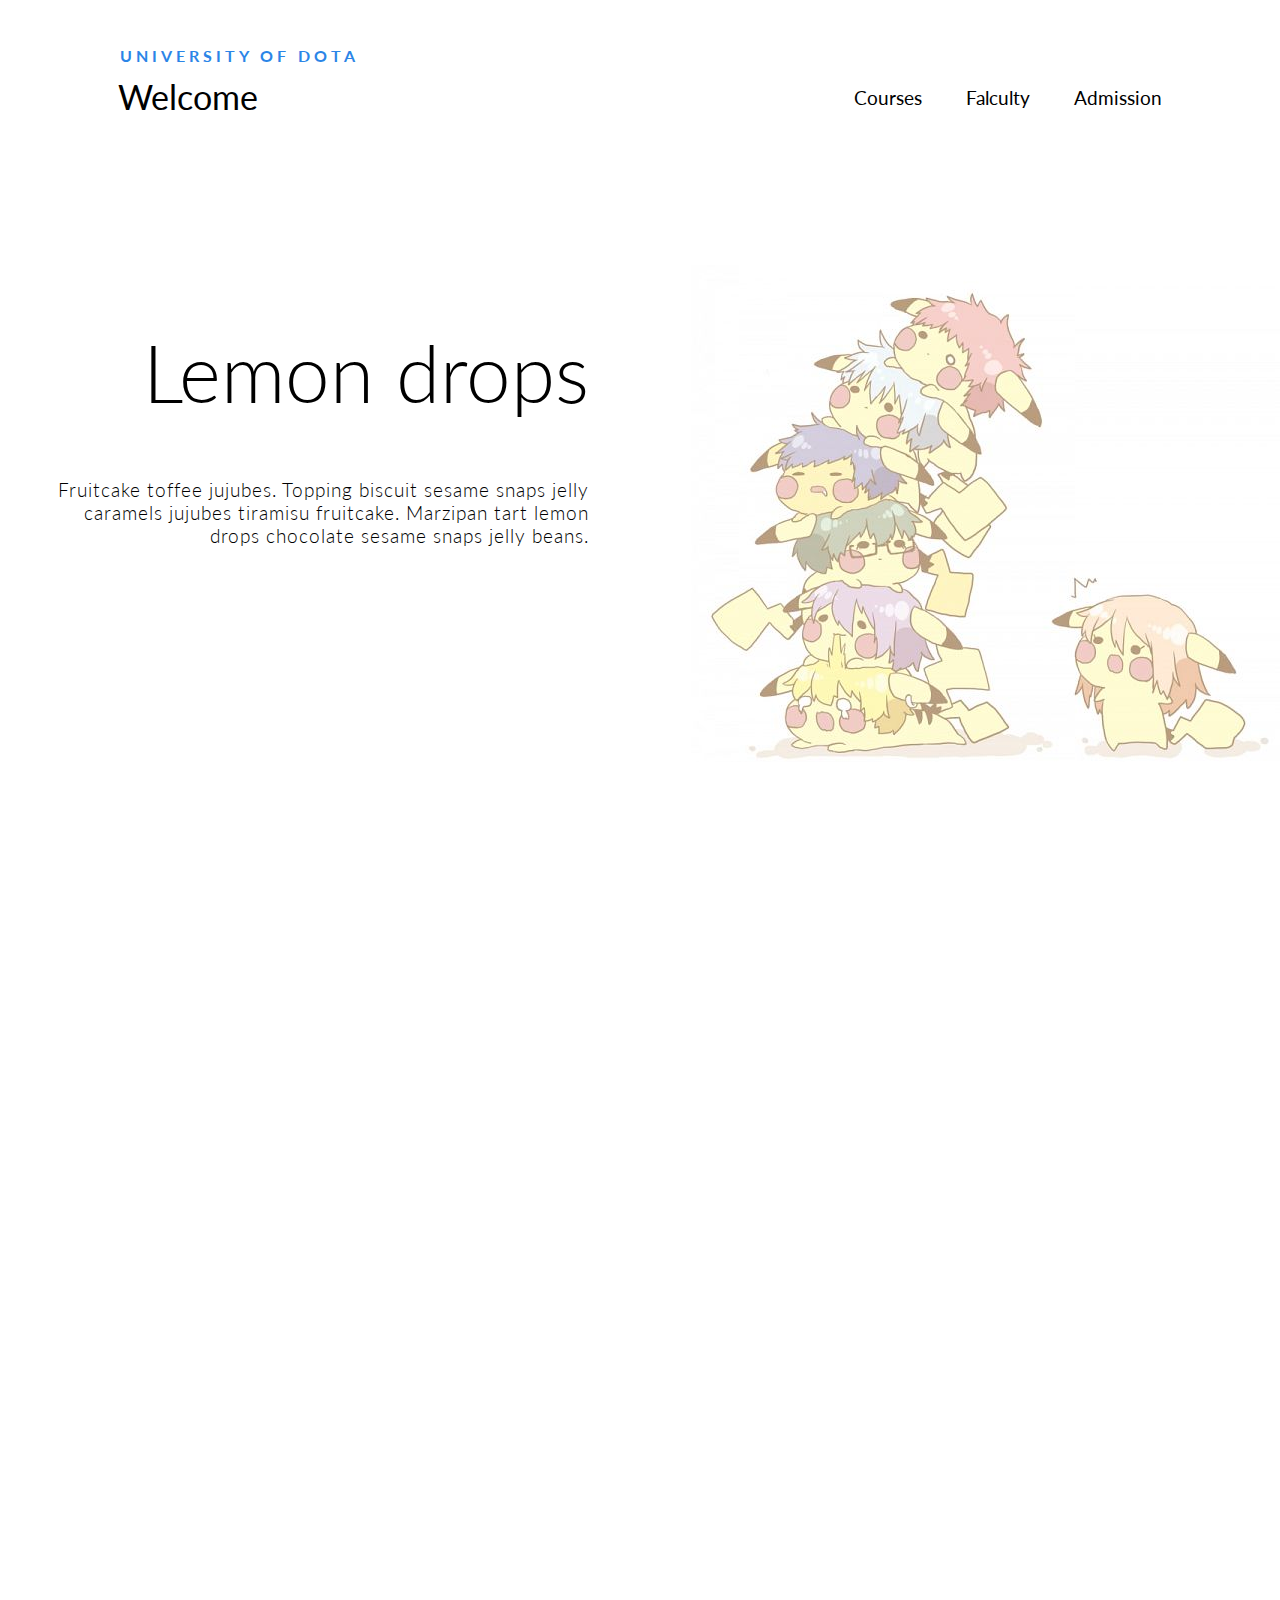
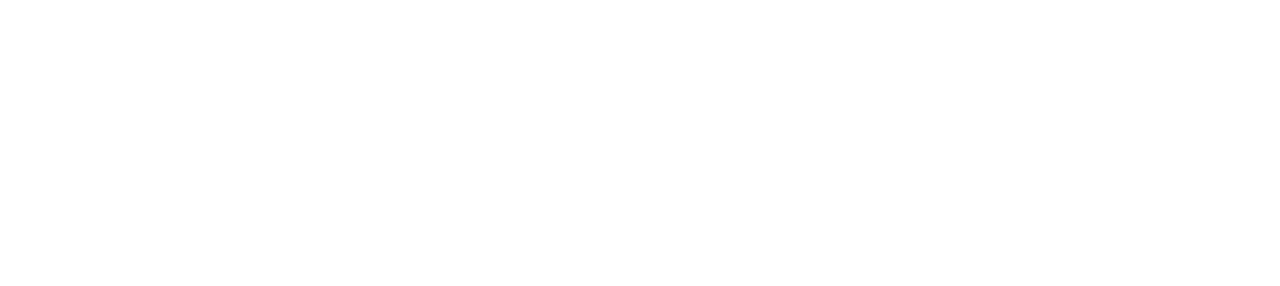
==== index.html @ 5658c83e "add" ====
<!DOCTYPE html>
<html lang="en" class="no-js">
	<head>
		<meta charset="UTF-8" />
		<meta http-equiv="X-UA-Compatible" content="IE=edge,chrome=1"> 
		<meta name="viewport" content="width=device-width, initial-scale=1.0"> 
		<title>University of Dota</title>
		<link rel="stylesheet" type="text/css" href="css/demo.css" />
		<link rel="stylesheet" type="text/css" href="css/component.css" />
		<script src="js/modernizr.custom.js"></script>
	</head>
	<body>
		<div class="container">
			<header class="clearfix">
				<span><a href="index.html">University of Dota</a></span>
				<h1>Welcome</h1>
				<nav>
					<a href="course.html">Courses</a>
					<a href="falculty.html">Falculty</a>
					<a href="#">Admission</a>
				</nav>
			</header>	
			<div id="cbp-so-scroller" class="cbp-so-scroller">
				<section class="cbp-so-section">
					<article class="cbp-so-side cbp-so-side-left">
						<h2>Lemon drops</h2>
						<p>Fruitcake toffee jujubes. Topping biscuit sesame snaps jelly caramels jujubes tiramisu fruitcake. Marzipan tart lemon drops chocolate sesame snaps jelly beans.</p>
					</article>
					<figure class="cbp-so-side cbp-so-side-right">
						<img src="images/1.jpg" alt="img01">
					</figure>
				</section>
				<section class="cbp-so-section">
					<article class="cbp-so-side cbp-so-side-right">
						<h2>Plum caramels</h2>
						<p>Lollipop powder danish sugar plum caramels liquorice sweet cookie. Gummi bears caramels gummi bears candy canes cheesecake sweet roll icing dragée. Gummies jelly-o tart. Cheesecake unerdwear.com candy canes apple pie halvah chocolate tiramisu.</p>
					</article>
										<figure class="cbp-so-side cbp-so-side-left">
						<img src="images/2.jpg" alt="img01">
					</figure>
				</section>
			</div>
		</div>
		<script src="js/classie.js"></script>
		<script src="js/cbpScroller.js"></script>
		<script>
			new cbpScroller( document.getElementById( 'cbp-so-scroller' ) );
		</script>
	</body>
</html>
---- css/demo.css ----
/* General Blueprint Style */
@import url(http://fonts.googleapis.com/css?family=Lato:300,400,700);
@font-face {
	font-family: 'bpicons';
	src:url('../fonts/bpicons/bpicons.eot');
	src:url('../fonts/bpicons/bpicons.eot?#iefix') format('embedded-opentype'),
		url('../fonts/bpicons/bpicons.woff') format('woff'),
		url('../fonts/bpicons/bpicons.ttf') format('truetype'),
		url('../fonts/bpicons/bpicons.svg#bpicons') format('svg');
	font-weight: normal;
	font-style: normal;
} /* Made with http://icomoon.io/ */

*, *:after, *:before { -webkit-box-sizing: border-box; -moz-box-sizing: border-box; box-sizing: border-box; }
body, html { font-size: 100%; padding: 0; margin: 0;}

/* Clearfix hack by Nicolas Gallagher: http://nicolasgallagher.com/micro-clearfix-hack/ */
.clearfix:before, .clearfix:after { content: " "; display: table; }
.clearfix:after { clear: both; }

body {
    font-family: 'Lato', Calibri, Arial, sans-serif;
    color: black;
    background: white;
}

a {
	color: #2B85E7;
	text-decoration: none;
}

.main {
	width: 90%;
	max-width: 70em;
	margin: 0 auto;
	padding: 0 1.875em 3.125em 1.875em;
}

.container > header {
	width: 90%;
	max-width: 69em;
	margin: 0 auto;
	padding: 2.875em 1.875em 1.875em;
}

.container > header h1 {
	font-size: 2.125em;
	line-height: 1.3;
	margin: 0 0 0.6em 0;
	float: left;
	font-weight: 400;
}

.container > header > span {
	display: block;
	position: relative;
	z-index: 9999;
	font-weight: 700;
	text-transform: uppercase;
	letter-spacing: 4px;
	padding: 0 0 0.6em 0.1em;
}

.container > header > span span:after {
	width: 30px;
	height: 30px;
	left: -12px;
	font-size: 50%;
	top: -8px;
	font-size: 75%;
	position: relative;
}

.container > header > span span:hover:before {
	content: attr(data-content);
	text-transform: none;
	text-indent: 0;
	letter-spacing: 0;
	font-weight: 300;
	font-size: 110%;
	padding: 0.8em 1em;
	line-height: 1.2;
	text-align: left;
	left: auto;
	margin-left: 4px;
	position: absolute;
	color: #47a3da;
	background: #fff;
}

.container > header nav {
	float: right;
	text-align: center;
}

.container > header nav a {
	display: inline-block;
	position: relative;
	text-align: left;
	color: black;
	font-size: 1.2em;
	font-weight: 400;
	margin-left: 40px;
	margin-top: 0.6em;
}

@media screen and (max-width: 55em) {

	.container > header h1,
	.container > header nav {
		float: none;
	}

	.container > header nav a {
		margin-left: 10px;
	}

	.container > header > span,
	.container > header h1 {
		text-align: center;
	}

	.container > header nav {
		margin: 0 auto;
	}

	.container > header > span {
		text-indent: 30px;
	}
}
---- css/component.css ----
.cbp-so-scroller {
	margin-top: 3em;
	overflow: hidden;
}

.cbp-so-section {
	margin-bottom: 15em;
}

/* Clear floats of children */
.cbp-so-section:before,
.cbp-so-section:after {
	content: " ";
	display: table;
}

.cbp-so-section:after {
	clear: both;
}

/* Text styling */
.cbp-so-section h2 {
	font-size: 5em;
	font-weight: 300;
	line-height: 1;
}

.cbp-so-section p {
	font-size: 1.2em;
	letter-spacing: 1px;
	font-weight: 300;
}

/* Sides */
.cbp-so-side {
	width: 50%;
	float: left;
	margin: 0;
	padding: 3em 4%;
	overflow: hidden;
	min-height: 12em;
	-webkit-transition: -webkit-transform 0.5s, opacity 0.5s;
	-moz-transition: -moz-transform 0.5s, opacity 0.5s;
	transition: transform 0.5s, opacity 0.5s;
}

/* Clear floats of children */
.cbp-so-side:before,
.cbp-so-side:after {
	content: " ";
	display: table;
}

.cbp-so-side:after {
	clear: both;
}

.cbp-so-side-right {
	text-align: left;
}

.cbp-so-side-left {
	text-align: right;
}

.cbp-so-side-right img {
	float: left;
}

.cbp-so-side-left img {
	float: right;
}

/* Initial state (hidden or anything else) */
.cbp-so-init .cbp-so-side {
	opacity: 0;
}

.cbp-so-init .cbp-so-side-left {
	-webkit-transform: translateX(-80px);
	-moz-transform: translateX(-80px);
	transform: translateX(-80px);
}

.cbp-so-init .cbp-so-side-right {
	-webkit-transform: translateX(80px);
	-moz-transform: translateX(80px);
	transform: translateX(80px);
}

/* Animated state */
/* add you final states (transition) or your effects (animations) for each side */
.cbp-so-section.cbp-so-animate .cbp-so-side-left,
.cbp-so-section.cbp-so-animate .cbp-so-side-right {
	-webkit-transform: translateX(0px);
	-moz-transform: translateX(0px);
	transform: translateX(0px);
	opacity: 1;
}

/* For example, add a delay for the right side:
.cbp-so-section.cbp-so-animate .cbp-so-side-right {
	-webkit-transition-delay: 0.2s;
	-moz-transition-delay: 0.2s;
	transition-delay: 0.2s;
}
*/

/* Example media queries */

@media screen and (max-width: 73.5em) {
	.cbp-so-scroller {
		font-size: 65%;
	}

	.cbp-so-section h2 {
		margin: 0;		
	}

	.cbp-so-side img {
		max-width: 120%;
	}
}

@media screen and (max-width: 41.125em) {
	.cbp-so-side {
		float: none;
		width: 100%;
	}

	.cbp-so-side img {
		max-width: 100%;
	}
}
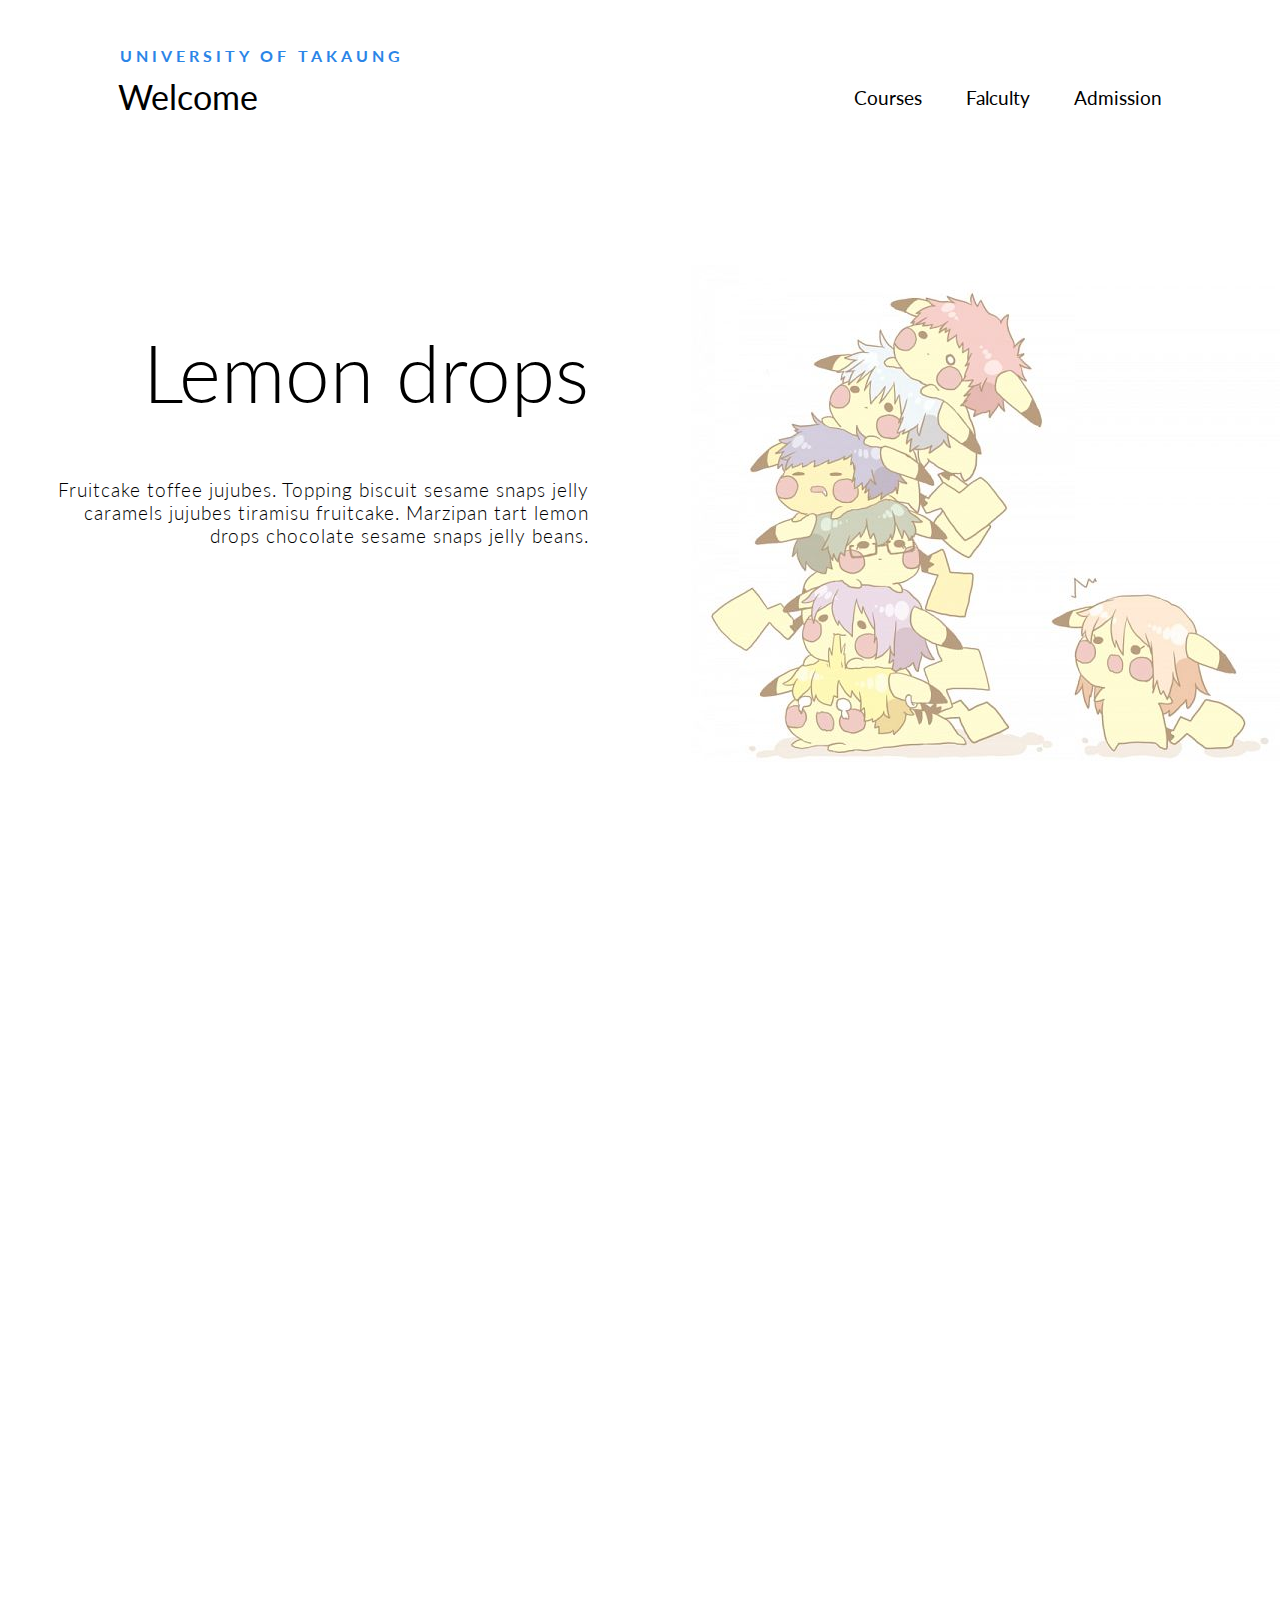
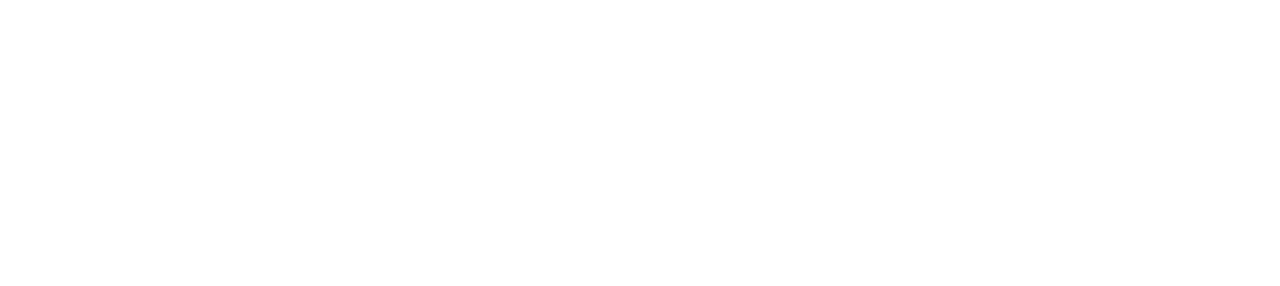
==== commit 9d662419: "add admission" ====
--- a/index.html
+++ b/index.html
@@ -4,7 +4,7 @@
 		<meta charset="UTF-8" />
 		<meta http-equiv="X-UA-Compatible" content="IE=edge,chrome=1"> 
 		<meta name="viewport" content="width=device-width, initial-scale=1.0"> 
-		<title>University of Dota</title>
+		<title>UOT | Home</title>
 		<link rel="stylesheet" type="text/css" href="css/demo.css" />
 		<link rel="stylesheet" type="text/css" href="css/component.css" />
 		<script src="js/modernizr.custom.js"></script>
@@ -12,12 +12,12 @@
 	<body>
 		<div class="container">
 			<header class="clearfix">
-				<span><a href="index.html">University of Dota</a></span>
+				<span><a href="index.html">University of TaKaung</a></span>
 				<h1>Welcome</h1>
 				<nav>
 					<a href="course.html">Courses</a>
 					<a href="falculty.html">Falculty</a>
-					<a href="#">Admission</a>
+					<a href="admission.html">Admission</a>
 				</nav>
 			</header>	
 			<div id="cbp-so-scroller" class="cbp-so-scroller">
